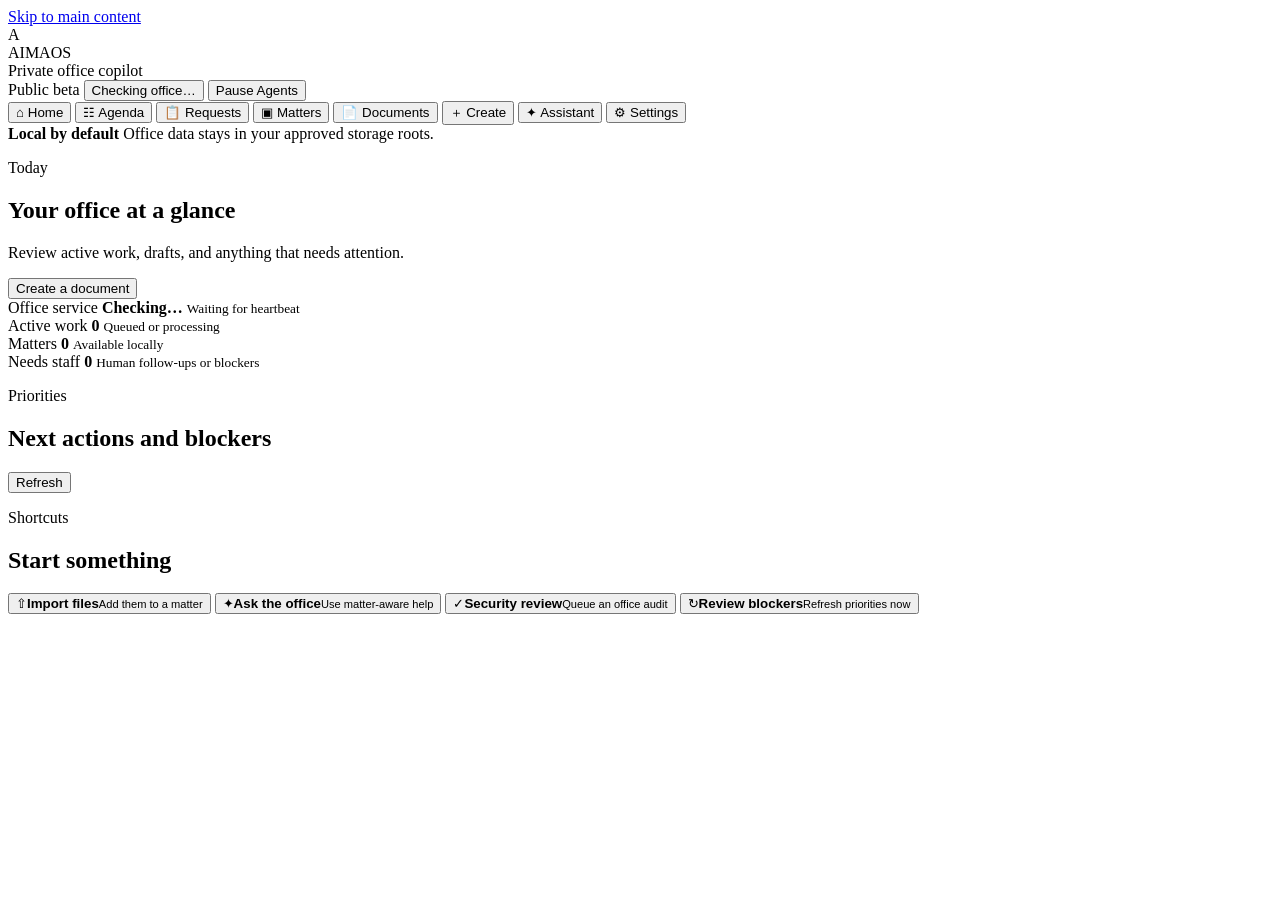
==== ui/aimaos_ui.html @ 921c309e "feat(ui): add agent UI widgets, fillable forms, alert banners, and document display notes" ====
<!doctype html>
<html lang="en">
<head>
  <meta charset="utf-8">
  <meta name="viewport" content="width=device-width, initial-scale=1">
  <meta name="color-scheme" content="light dark">
  <title>AIMAOS — Private Office Copilot</title>
  <link rel="stylesheet" href="/static/app.css">
  <script src="/static/app.js" defer></script>
</head>
<body>
  <a class="skip-link" href="#main-content">Skip to main content</a>

  <header class="topbar">
    <div class="brand-block">
      <div class="brand-mark" aria-hidden="true">A</div>
      <div>
        <div class="brand">AIMAOS</div>
        <div class="brand-subtitle">Private office copilot</div>
      </div>
    </div>
    <div class="topbar-actions">
      <span id="beta-version" class="version-pill">Public beta</span>
      <button id="health-button" class="health-pill" type="button" data-view-target="home">
        <span id="health-dot" class="status-dot neutral" aria-hidden="true"></span>
        <span id="health-label">Checking office…</span>
      </button>
      <button id="btn-toggle-daemon" class="mini-daemon-button action-pause" type="button" title="Pause or resume office agents safely after the current task completes">
        Pause Agents
      </button>
    </div>

  </header>

  <div class="app-shell">
    <nav class="sidebar" aria-label="Primary navigation">
      <button class="nav-button active" type="button" data-view-target="home" aria-controls="view-home" aria-current="page">
        <span aria-hidden="true">⌂</span> Home
      </button>
      <button class="nav-button" type="button" data-view-target="agenda" aria-controls="view-agenda">
        <span aria-hidden="true">☷</span> Agenda
      </button>
      <button class="nav-button" type="button" data-view-target="requests" aria-controls="view-requests">
        <span aria-hidden="true">📋</span> Requests
      </button>
      <button class="nav-button" type="button" data-view-target="matters" aria-controls="view-matters">
        <span aria-hidden="true">▣</span> Matters
      </button>
      <button class="nav-button" type="button" data-view-target="documents" aria-controls="view-documents">
        <span aria-hidden="true">📄</span> Documents
      </button>
      <button class="nav-button" type="button" data-view-target="create" aria-controls="view-create">
        <span aria-hidden="true">＋</span> Create
      </button>
      <button class="nav-button" type="button" data-view-target="assistant" aria-controls="view-assistant">
        <span aria-hidden="true">✦</span> Assistant
      </button>
      <button class="nav-button" type="button" data-view-target="settings" aria-controls="view-settings">
        <span aria-hidden="true">⚙</span> Settings
      </button>
      <div class="privacy-note">
        <strong>Local by default</strong>
        <span>Office data stays in your approved storage roots.</span>
      </div>
    </nav>

    <main id="main-content" tabindex="-1">
      <div id="agent-banner-container" class="agent-banner-stack" aria-live="polite"></div>
      <section id="setup-banner" class="setup-banner" role="alert" hidden>
        <div>
          <strong>Finish local setup before starting office work</strong>
          <p>In a terminal opened in this folder, run <code>.venv/bin/python3 setup.py</code>, then restart AIMAOS.</p>
        </div>
        <button class="secondary-button" type="button" data-view-target="settings">Review settings</button>
      </section>

      <section id="view-home" class="view active" aria-labelledby="home-title">
        <div class="page-heading">
          <div>
            <p class="eyebrow">Today</p>
            <h1 id="home-title">Your office at a glance</h1>
            <p>Review active work, drafts, and anything that needs attention.</p>
          </div>
          <button class="primary-button" type="button" data-view-target="create">Create a document</button>
        </div>

        <div class="metric-grid" aria-label="Office health">
          <article class="metric-card">
            <span>Office service</span>
            <strong id="daemon-metric">Checking…</strong>
            <small id="daemon-detail">Waiting for heartbeat</small>
          </article>
          <article class="metric-card">
            <span>Active work</span>
            <strong id="active-metric">0</strong>
            <small>Queued or processing</small>
          </article>
          <article class="metric-card">
            <span>Matters</span>
            <strong id="matter-metric">0</strong>
            <small>Available locally</small>
          </article>
          <article class="metric-card attention-card">
            <span>Needs staff</span>
            <strong id="attention-metric">0</strong>
            <small>Human follow-ups or blockers</small>
          </article>
        </div>

        <div class="home-grid">
          <section class="panel" aria-labelledby="work-title">
            <div class="panel-heading">
              <div>
                <p class="eyebrow">Priorities</p>
                <h2 id="work-title">Next actions and blockers</h2>
              </div>
              <button class="text-button" id="refresh-status" type="button">Refresh</button>
            </div>
            <div id="work-list" class="stack-list" aria-live="polite"></div>
          </section>

          <aside class="panel" aria-labelledby="quick-title">
            <div class="panel-heading">
              <div>
                <p class="eyebrow">Shortcuts</p>
                <h2 id="quick-title">Start something</h2>
              </div>
            </div>
            <div class="quick-grid">
              <button type="button" class="quick-card" data-view-target="matters">
                <span aria-hidden="true">⇧</span><strong>Import files</strong><small>Add them to a matter</small>
              </button>
              <button type="button" class="quick-card" data-view-target="assistant">
                <span aria-hidden="true">✦</span><strong>Ask the office</strong><small>Use matter-aware help</small>
              </button>
              <button type="button" class="quick-card" data-quick-action="audit_all">
                <span aria-hidden="true">✓</span><strong>Security review</strong><small>Queue an office audit</small>
              </button>
              <button type="button" class="quick-card" data-quick-action="review_blockers">
                <span aria-hidden="true">↻</span><strong>Review blockers</strong><small>Refresh priorities now</small>
              </button>
            </div>
          </aside>
        </div>
      </section>

      <section id="view-agenda" class="view" aria-labelledby="agenda-title" hidden>
        <div class="page-heading compact">
          <div>
            <p class="eyebrow">Daily workstation</p>
            <h1 id="agenda-title">Agenda and next actions</h1>
            <p>One prioritized view of staff follow-ups, blocked work, matter steps, deadlines, and office jobs.</p>
          </div>
          <button class="primary-button" type="button" data-quick-action="review_blockers">Refresh blockers</button>
        </div>
        <section class="panel" aria-labelledby="agenda-list-title">
          <div class="panel-heading">
            <div>
              <p class="eyebrow">Ordered by urgency</p>
              <h2 id="agenda-list-title">Open work</h2>
            </div>
            <span class="draft-pill">Local only</span>
          </div>
          <div id="agenda-work-list" class="stack-list agenda-list" aria-live="polite"></div>
        </section>
      </section>

      <section id="view-requests" class="view" aria-labelledby="requests-title" hidden>
        <div class="page-heading compact">
          <div>
            <p class="eyebrow">Agent Workspace</p>
            <h1 id="requests-title">Agent Requests &amp; Fillable Forms</h1>
            <p>Interactive forms, surveys, and parameter requests created directly by Alix, Finn, Kai, Zoe, and Marley.</p>
          </div>
          <button class="primary-button" type="button" data-quick-action="review_blockers">Refresh requests</button>
        </div>
        <section class="panel" aria-labelledby="requests-list-title">
          <div class="panel-heading">
            <div>
              <p class="eyebrow">Pending Input</p>
              <h2 id="requests-list-title">Action Required</h2>
            </div>
            <span class="draft-pill">Interactive</span>
          </div>
          <div id="requests-work-list" class="stack-list requests-list" aria-live="polite"></div>
        </section>
      </section>

      <section id="view-documents" class="view" aria-labelledby="documents-title" hidden>
        <div class="page-heading compact">
          <div>
            <p class="eyebrow">Office Library</p>
            <h1 id="documents-title">Document Display &amp; Reader</h1>
            <p>Pull up any matter file to read, annotate specific lines for agents, or review together.</p>
          </div>
          <button id="documents-refresh-button" class="secondary-button" type="button">Refresh catalog</button>
        </div>
        <div class="documents-layout">
          <aside class="panel documents-sidebar" aria-labelledby="documents-catalog-title">
            <div class="panel-heading">
              <div>
                <p class="eyebrow">Files</p>
                <h2 id="documents-catalog-title">All Matter Documents</h2>
              </div>
            </div>
            <label class="search-field">
              <span class="sr-only">Filter documents</span>
              <input id="documents-search" type="search" placeholder="Filter files by name or matter">
            </label>
            <div id="documents-catalog-list" class="documents-catalog-list"></div>
          </aside>
          <section class="panel documents-viewer-panel" aria-labelledby="documents-viewer-title">
            <div class="panel-heading">
              <div>
                <p class="eyebrow">Document Reader</p>
                <h2 id="documents-viewer-title">Select a document to read</h2>
              </div>
              <div id="documents-viewer-actions" hidden>
                <button id="documents-viewer-dialog-btn" class="primary-button mini" type="button">Open Full Reviewer</button>
              </div>
            </div>
            <div id="documents-viewer-body" class="documents-viewer-body">
              <div class="empty-state">
                <strong>No document selected</strong>
                <p>Choose a document from the left catalog to read lines and add agent notes.</p>
              </div>
            </div>
          </section>
        </div>
      </section>

      <section id="view-matters" class="view" aria-labelledby="matters-title" hidden>
        <div class="page-heading compact">
          <div>
            <p class="eyebrow">Workspace</p>
            <h1 id="matters-title">Matters and files</h1>
            <p>Each matter keeps its own summary, documents, and activity.</p>
          </div>
          <button id="new-intake-button" class="primary-button" type="button">Import a file</button>
        </div>

        <div class="matter-layout">
          <aside class="panel matter-index" aria-labelledby="matter-list-title">
            <label class="search-field">
              <span class="sr-only">Filter matters</span>
              <input id="matter-search" type="search" placeholder="Filter matters">
            </label>
            <h2 id="matter-list-title" class="sr-only">Matter list</h2>
            <div id="matter-list" class="matter-list"></div>
          </aside>

          <section class="panel matter-detail" aria-labelledby="matter-detail-title">
            <div class="empty-state" id="matter-empty">
              <span aria-hidden="true">▣</span>
              <h2>Select a matter</h2>
              <p>Choose a matter to see its summary and files.</p>
            </div>
            <div id="matter-content" hidden>
              <div class="panel-heading">
                <div>
                  <p id="matter-meta" class="eyebrow">Matter</p>
                  <h2 id="matter-detail-title">Matter details</h2>
                </div>
                <button id="matter-assistant-button" class="secondary-button" type="button">Ask about this matter</button>
              </div>
              <div class="detail-section">
                <h3>Living summary</h3>
                <pre id="matter-summary" class="summary-document"></pre>
              </div>
              <div class="detail-section">
                <div class="section-row">
                  <h3>Files</h3>
                  <button id="add-file-button" class="text-button" type="button">Add file</button>
                </div>
                <div id="matter-files" class="file-list"></div>
              </div>
            </div>
          </section>
        </div>

        <form id="upload-form" class="panel intake-panel" hidden>
          <div class="panel-heading">
            <div>
              <p class="eyebrow">Secure intake</p>
              <h2>Add a file</h2>
            </div>
            <button id="close-upload" class="icon-button" type="button" aria-label="Close intake form">×</button>
          </div>
          <div class="form-grid two-columns">
            <label> Matter name
              <input id="upload-client-name" name="client_name" required maxlength="120" autocomplete="off">
            </label>
            <label> File
              <input id="upload-file" name="file" type="file" required>
            </label>
          </div>
          <p id="upload-help" class="form-help">Files are stored locally and reviewed as a background job.</p>
          <button class="primary-button" type="submit">Save and review</button>
        </form>
      </section>

      <section id="view-create" class="view" aria-labelledby="create-title" hidden>
        <div class="page-heading compact">
          <div>
            <p class="eyebrow">Document studio</p>
            <h1 id="create-title">Create a reviewed draft</h1>
            <p>Select a template, provide its required facts, and review the generated document before use.</p>
          </div>
        </div>
        <div class="create-layout">
          <section class="panel">
            <label>Template
              <select id="template-select">
                <option value="">Choose a template</option>
              </select>
            </label>
            <div id="template-description" class="template-description" aria-live="polite"></div>
          </section>
          <form id="document-form" class="panel" hidden>
            <div class="panel-heading">
              <div>
                <p class="eyebrow">Details</p>
                <h2 id="document-form-title">Document fields</h2>
              </div>
              <span class="draft-pill">Draft only</span>
            </div>
            <div id="document-fields" class="form-grid two-columns"></div>
            <div class="review-notice">
              Generated documents may contain errors. Review every field and authoritative source before filing or sending.
            </div>
            <button class="primary-button" type="submit">Generate draft</button>
          </form>
        </div>
      </section>

      <section id="view-assistant" class="view" aria-labelledby="assistant-title" hidden>
        <div class="page-heading compact">
          <div>
            <p class="eyebrow">Office assistant</p>
            <h1 id="assistant-title">Ask with context</h1>
            <p>Scope a request to a matter when it contains client-specific information.</p>
          </div>
        </div>
        <section class="panel assistant-panel">
          <label class="scope-select">Matter context
            <select id="assistant-matter">
              <option value="">General office question</option>
            </select>
          </label>
          <div id="assistant-messages" class="message-list" role="log" aria-live="polite" aria-label="Assistant conversation">
            <article class="message assistant-message">
              <strong>AIMAOS</strong>
              <p>I can route requests, prepare drafts, and help you understand your local office records. I will report actions as pending until an artifact confirms them.</p>
            </article>
          </div>
          <form id="assistant-form" class="composer">
            <label class="sr-only" for="assistant-input">Message</label>
            <textarea id="assistant-input" rows="3" maxlength="10000" placeholder="Ask a question or describe the work you need…" required></textarea>
            <div class="composer-actions">
              <button id="attach-note-button" class="secondary-button" type="button">Attach as matter note</button>
              <button class="primary-button" type="submit">Send request</button>
            </div>
          </form>
        </section>
      </section>

      <section id="view-settings" class="view" aria-labelledby="settings-title" hidden>
        <div class="page-heading compact">
          <div>
            <p class="eyebrow">Configuration</p>
            <h1 id="settings-title">Privacy and system settings</h1>
            <p>Security-sensitive changes are made in the local configuration file and require a restart.</p>
          </div>
        </div>
        <div class="settings-grid">
          <article class="panel">
            <h2>Network boundary</h2>
            <dl class="settings-list">
              <div><dt>Dashboard access</dt><dd id="setting-network">Loopback only</dd></div>
              <div><dt>Native file opening</dt><dd id="setting-native-open">Checking…</dd></div>
              <div><dt>Developer mode</dt><dd id="setting-developer">Checking…</dd></div>
            </dl>
          </article>
          <article class="panel">
            <h2>Privacy defaults</h2>
            <dl class="settings-list">
              <div><dt>Raw tool output</dt><dd id="setting-raw-logs">Checking…</dd></div>
              <div><dt>Runtime log retention</dt><dd id="setting-retention">Checking…</dd></div>
              <div><dt>Cross-task raw memory</dt><dd>Not injected</dd></div>
            </dl>
          </article>
          <article class="panel full-width">
            <h2>Public beta safety</h2>
            <ul class="check-list">
              <li>External sends and mutations are disabled by default.</li>
              <li>Only configured storage roots are available to agents.</li>
              <li>Generated legal and professional documents remain drafts until human review.</li>
              <li>Raw tool logs are disabled unless explicitly enabled.</li>
            </ul>
          </article>
          <form id="clone-form" class="panel full-width" hidden>
            <p class="eyebrow">Developer mode</p>
            <h2>Create a specialist agent</h2>
            <div class="form-grid two-columns">
              <label>Agent name<input id="clone-name" maxlength="32" required></label>
              <label>Specialized role<input id="clone-role" maxlength="120" required></label>
            </div>
            <button class="danger-button" type="submit">Create developer agent</button>
          </form>
        </div>
      </section>
    </main>
  </div>

  <dialog id="document-review-dialog" class="document-review-dialog" aria-labelledby="document-review-title">
    <div class="document-review-shell">
      <header class="document-review-header">
        <div>
          <p class="eyebrow">Document review</p>
          <h2 id="document-review-title">Review document</h2>
          <p id="document-review-meta">Select a line to add feedback.</p>
        </div>
        <div class="file-actions">
          <button id="document-review-download" class="secondary-button" type="button">Download</button>
          <button id="document-review-native" class="secondary-button" type="button">Open in Word / LibreOffice</button>
          <button id="document-review-close" class="icon-button" type="button" aria-label="Close document review">×</button>
        </div>
      </header>
      <p id="document-review-status" class="review-notice" role="status"></p>
      <div class="document-review-layout">
        <section class="document-reader" aria-labelledby="document-lines-title">
          <div class="section-row">
            <h3 id="document-lines-title">Document text</h3>
            <small>Click any line to comment</small>
          </div>
          <div id="document-review-lines" class="document-lines" aria-live="polite"></div>
        </section>
        <aside class="document-comments" aria-labelledby="document-comments-title">
          <div>
            <p class="eyebrow">Feedback</p>
            <h3 id="document-comments-title">Notes and corrections</h3>
          </div>
          <form id="document-review-note-form" class="review-note-form">
            <p id="document-review-selection" class="selected-line">Choose a line in the document.</p>
            <label>Note type
              <select id="document-review-kind">
                <option value="correction">Correction</option>
                <option value="question">Question</option>
                <option value="approval">Approval</option>
                <option value="general">General note</option>
              </select>
            </label>
            <label>Your note
              <textarea id="document-review-comment" rows="5" maxlength="4000" placeholder="Explain what should change or what the agent should verify." required></textarea>
            </label>
            <button class="primary-button" type="submit">Save note</button>
          </form>
          <div class="section-row review-notes-heading">
            <h3>Saved notes</h3>
            <span id="document-review-note-count" class="draft-pill">0 open</span>
          </div>
          <div id="document-review-notes" class="review-notes-list"></div>
          <button id="document-review-submit" class="primary-button full-width" type="button">Send open notes to agent</button>
          <p class="form-help">The original file is preserved. The agent is instructed to create a new reviewed draft.</p>
        </aside>
      </div>
    </div>
  </dialog>

  <dialog id="auth-dialog" aria-labelledby="auth-title">
    <form id="auth-form" method="dialog" class="dialog-card">
      <h2 id="auth-title">Enter dashboard access token</h2>
      <p>This installation requires the token supplied by its administrator.</p>
      <label>Access token<input id="auth-token" type="password" autocomplete="current-password" required></label>
      <button class="primary-button" type="submit">Unlock dashboard</button>
    </form>
  </dialog>

  <div id="toast-region" class="toast-region" role="status" aria-live="polite" aria-atomic="true"></div>
</body>
</html>
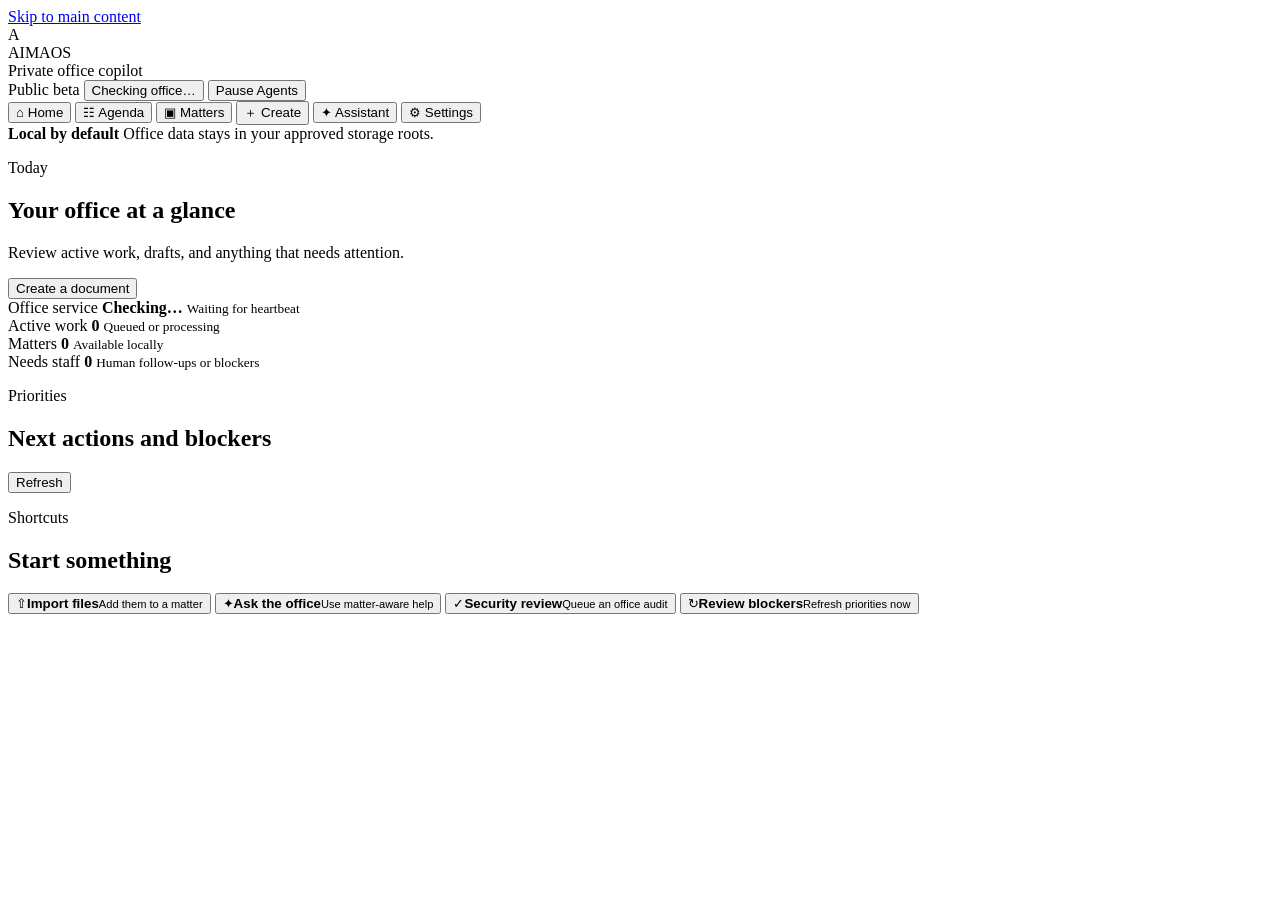
==== commit ad319e3c: "Merge 5aae1a082a66673b24033c7ddd03bcab4acd1d0b into 65f68450450c8ba6190197b23993d74a3ab8b020" ====
--- a/ui/aimaos_ui.html
+++ b/ui/aimaos_ui.html
@@ -40,14 +40,8 @@
       <button class="nav-button" type="button" data-view-target="agenda" aria-controls="view-agenda">
         <span aria-hidden="true">☷</span> Agenda
       </button>
-      <button class="nav-button" type="button" data-view-target="requests" aria-controls="view-requests">
-        <span aria-hidden="true">📋</span> Requests
-      </button>
       <button class="nav-button" type="button" data-view-target="matters" aria-controls="view-matters">
         <span aria-hidden="true">▣</span> Matters
-      </button>
-      <button class="nav-button" type="button" data-view-target="documents" aria-controls="view-documents">
-        <span aria-hidden="true">📄</span> Documents
       </button>
       <button class="nav-button" type="button" data-view-target="create" aria-controls="view-create">
         <span aria-hidden="true">＋</span> Create
@@ -65,11 +59,10 @@
     </nav>
 
     <main id="main-content" tabindex="-1">
-      <div id="agent-banner-container" class="agent-banner-stack" aria-live="polite"></div>
       <section id="setup-banner" class="setup-banner" role="alert" hidden>
         <div>
           <strong>Finish local setup before starting office work</strong>
-          <p>In a terminal opened in this folder, run <code>.venv/bin/python3 setup.py</code>, then restart AIMAOS.</p>
+          <p>In a terminal opened in this folder, run <code>setup.cmd</code> on Windows or <code>./setup.sh</code> on Linux, then restart AIMAOS.</p>
         </div>
         <button class="secondary-button" type="button" data-view-target="settings">Review settings</button>
       </section>
@@ -165,70 +158,6 @@
         </section>
       </section>
 
-      <section id="view-requests" class="view" aria-labelledby="requests-title" hidden>
-        <div class="page-heading compact">
-          <div>
-            <p class="eyebrow">Agent Workspace</p>
-            <h1 id="requests-title">Agent Requests &amp; Fillable Forms</h1>
-            <p>Interactive forms, surveys, and parameter requests created directly by Alix, Finn, Kai, Zoe, and Marley.</p>
-          </div>
-          <button class="primary-button" type="button" data-quick-action="review_blockers">Refresh requests</button>
-        </div>
-        <section class="panel" aria-labelledby="requests-list-title">
-          <div class="panel-heading">
-            <div>
-              <p class="eyebrow">Pending Input</p>
-              <h2 id="requests-list-title">Action Required</h2>
-            </div>
-            <span class="draft-pill">Interactive</span>
-          </div>
-          <div id="requests-work-list" class="stack-list requests-list" aria-live="polite"></div>
-        </section>
-      </section>
-
-      <section id="view-documents" class="view" aria-labelledby="documents-title" hidden>
-        <div class="page-heading compact">
-          <div>
-            <p class="eyebrow">Office Library</p>
-            <h1 id="documents-title">Document Display &amp; Reader</h1>
-            <p>Pull up any matter file to read, annotate specific lines for agents, or review together.</p>
-          </div>
-          <button id="documents-refresh-button" class="secondary-button" type="button">Refresh catalog</button>
-        </div>
-        <div class="documents-layout">
-          <aside class="panel documents-sidebar" aria-labelledby="documents-catalog-title">
-            <div class="panel-heading">
-              <div>
-                <p class="eyebrow">Files</p>
-                <h2 id="documents-catalog-title">All Matter Documents</h2>
-              </div>
-            </div>
-            <label class="search-field">
-              <span class="sr-only">Filter documents</span>
-              <input id="documents-search" type="search" placeholder="Filter files by name or matter">
-            </label>
-            <div id="documents-catalog-list" class="documents-catalog-list"></div>
-          </aside>
-          <section class="panel documents-viewer-panel" aria-labelledby="documents-viewer-title">
-            <div class="panel-heading">
-              <div>
-                <p class="eyebrow">Document Reader</p>
-                <h2 id="documents-viewer-title">Select a document to read</h2>
-              </div>
-              <div id="documents-viewer-actions" hidden>
-                <button id="documents-viewer-dialog-btn" class="primary-button mini" type="button">Open Full Reviewer</button>
-              </div>
-            </div>
-            <div id="documents-viewer-body" class="documents-viewer-body">
-              <div class="empty-state">
-                <strong>No document selected</strong>
-                <p>Choose a document from the left catalog to read lines and add agent notes.</p>
-              </div>
-            </div>
-          </section>
-        </div>
-      </section>
-
       <section id="view-matters" class="view" aria-labelledby="matters-title" hidden>
         <div class="page-heading compact">
           <div>
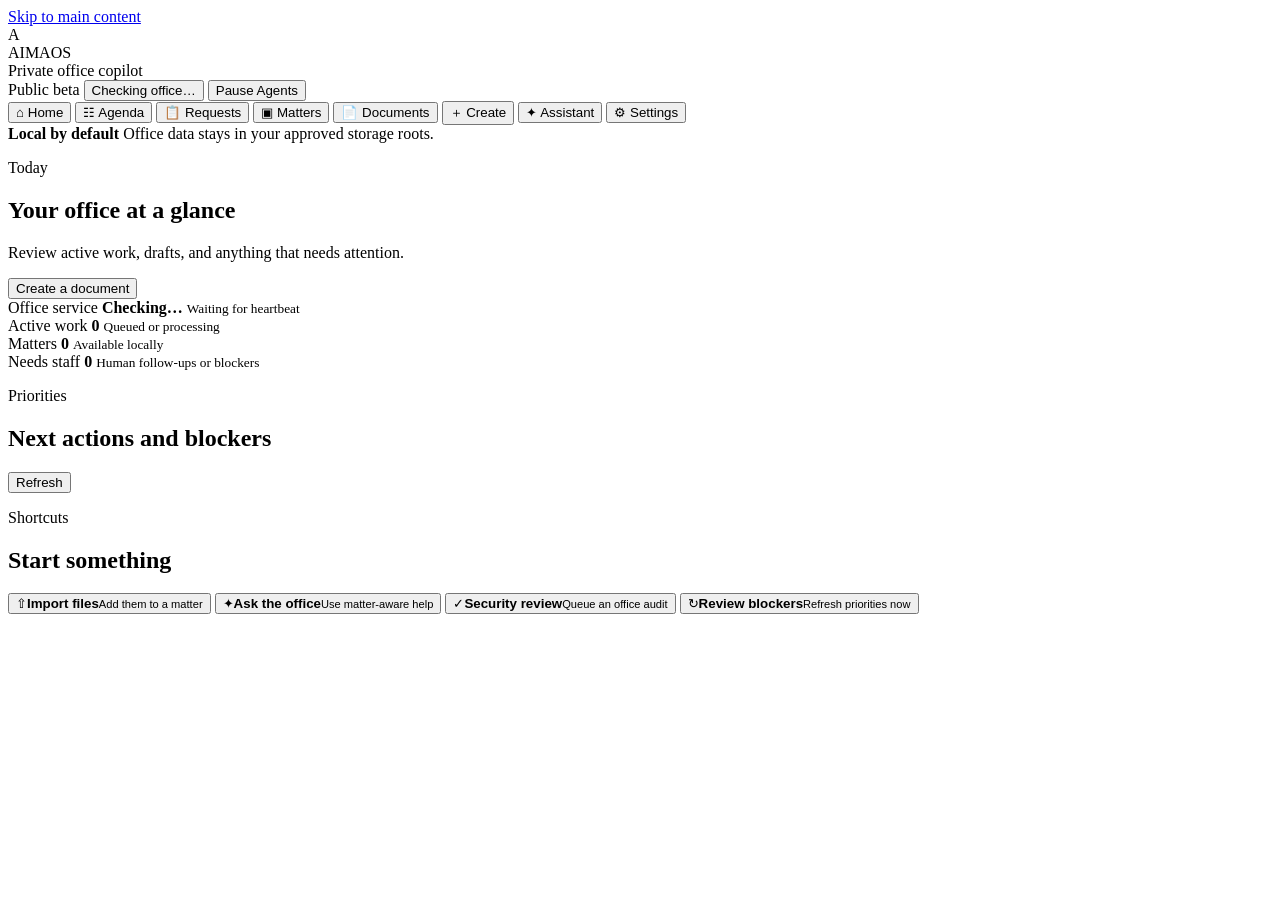
==== commit 8fb3a7d0: "Merge pull request #4 from munch2u-a11y/feature/agent-ui-widgets-and-document-display feat(ui): add " ====
--- a/ui/aimaos_ui.html
+++ b/ui/aimaos_ui.html
@@ -40,8 +40,14 @@
       <button class="nav-button" type="button" data-view-target="agenda" aria-controls="view-agenda">
         <span aria-hidden="true">☷</span> Agenda
       </button>
+      <button class="nav-button" type="button" data-view-target="requests" aria-controls="view-requests">
+        <span aria-hidden="true">📋</span> Requests
+      </button>
       <button class="nav-button" type="button" data-view-target="matters" aria-controls="view-matters">
         <span aria-hidden="true">▣</span> Matters
+      </button>
+      <button class="nav-button" type="button" data-view-target="documents" aria-controls="view-documents">
+        <span aria-hidden="true">📄</span> Documents
       </button>
       <button class="nav-button" type="button" data-view-target="create" aria-controls="view-create">
         <span aria-hidden="true">＋</span> Create
@@ -59,10 +65,11 @@
     </nav>
 
     <main id="main-content" tabindex="-1">
+      <div id="agent-banner-container" class="agent-banner-stack" aria-live="polite"></div>
       <section id="setup-banner" class="setup-banner" role="alert" hidden>
         <div>
           <strong>Finish local setup before starting office work</strong>
-          <p>In a terminal opened in this folder, run <code>setup.cmd</code> on Windows or <code>./setup.sh</code> on Linux, then restart AIMAOS.</p>
+          <p>In a terminal opened in this folder, run <code>.venv/bin/python3 setup.py</code>, then restart AIMAOS.</p>
         </div>
         <button class="secondary-button" type="button" data-view-target="settings">Review settings</button>
       </section>
@@ -158,6 +165,70 @@
         </section>
       </section>
 
+      <section id="view-requests" class="view" aria-labelledby="requests-title" hidden>
+        <div class="page-heading compact">
+          <div>
+            <p class="eyebrow">Agent Workspace</p>
+            <h1 id="requests-title">Agent Requests &amp; Fillable Forms</h1>
+            <p>Interactive forms, surveys, and parameter requests created directly by Alix, Finn, Kai, Zoe, and Marley.</p>
+          </div>
+          <button class="primary-button" type="button" data-quick-action="review_blockers">Refresh requests</button>
+        </div>
+        <section class="panel" aria-labelledby="requests-list-title">
+          <div class="panel-heading">
+            <div>
+              <p class="eyebrow">Pending Input</p>
+              <h2 id="requests-list-title">Action Required</h2>
+            </div>
+            <span class="draft-pill">Interactive</span>
+          </div>
+          <div id="requests-work-list" class="stack-list requests-list" aria-live="polite"></div>
+        </section>
+      </section>
+
+      <section id="view-documents" class="view" aria-labelledby="documents-title" hidden>
+        <div class="page-heading compact">
+          <div>
+            <p class="eyebrow">Office Library</p>
+            <h1 id="documents-title">Document Display &amp; Reader</h1>
+            <p>Pull up any matter file to read, annotate specific lines for agents, or review together.</p>
+          </div>
+          <button id="documents-refresh-button" class="secondary-button" type="button">Refresh catalog</button>
+        </div>
+        <div class="documents-layout">
+          <aside class="panel documents-sidebar" aria-labelledby="documents-catalog-title">
+            <div class="panel-heading">
+              <div>
+                <p class="eyebrow">Files</p>
+                <h2 id="documents-catalog-title">All Matter Documents</h2>
+              </div>
+            </div>
+            <label class="search-field">
+              <span class="sr-only">Filter documents</span>
+              <input id="documents-search" type="search" placeholder="Filter files by name or matter">
+            </label>
+            <div id="documents-catalog-list" class="documents-catalog-list"></div>
+          </aside>
+          <section class="panel documents-viewer-panel" aria-labelledby="documents-viewer-title">
+            <div class="panel-heading">
+              <div>
+                <p class="eyebrow">Document Reader</p>
+                <h2 id="documents-viewer-title">Select a document to read</h2>
+              </div>
+              <div id="documents-viewer-actions" hidden>
+                <button id="documents-viewer-dialog-btn" class="primary-button mini" type="button">Open Full Reviewer</button>
+              </div>
+            </div>
+            <div id="documents-viewer-body" class="documents-viewer-body">
+              <div class="empty-state">
+                <strong>No document selected</strong>
+                <p>Choose a document from the left catalog to read lines and add agent notes.</p>
+              </div>
+            </div>
+          </section>
+        </div>
+      </section>
+
       <section id="view-matters" class="view" aria-labelledby="matters-title" hidden>
         <div class="page-heading compact">
           <div>
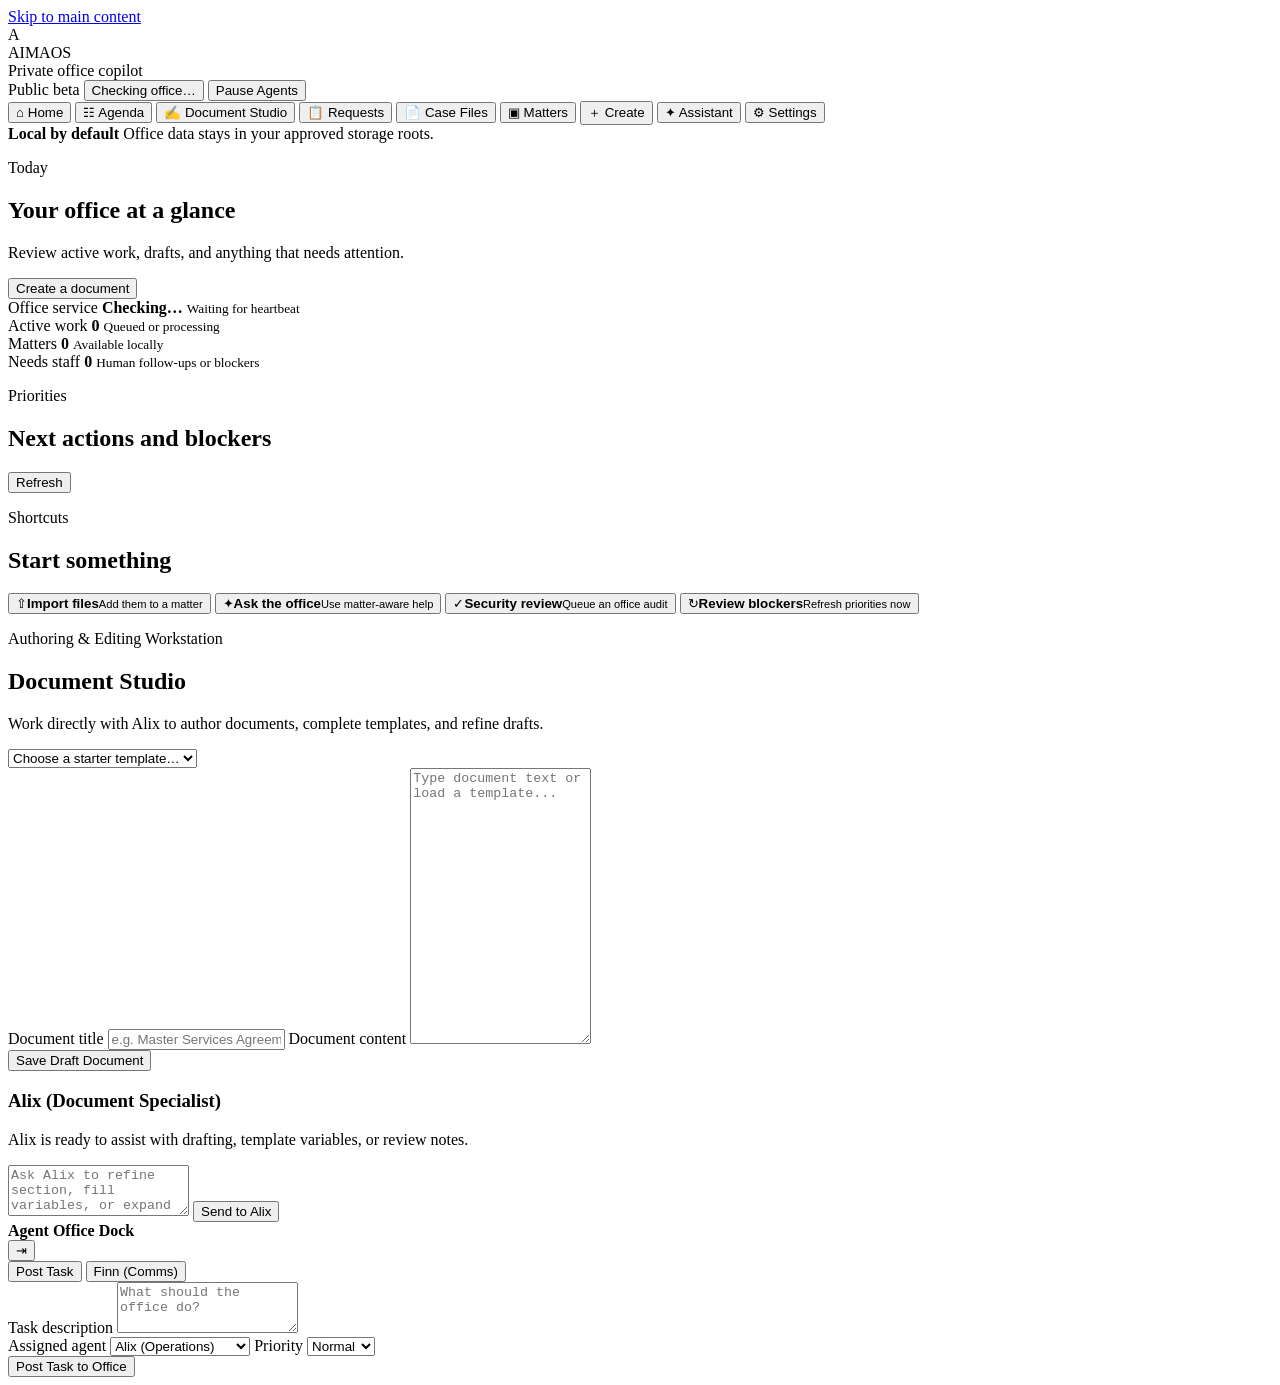
==== commit 2537cf30: "feat(ui): add persistent agent dock and digital office workstations (Document Studio & Finn Comms)" ====
--- a/ui/aimaos_ui.html
+++ b/ui/aimaos_ui.html
@@ -40,14 +40,17 @@
       <button class="nav-button" type="button" data-view-target="agenda" aria-controls="view-agenda">
         <span aria-hidden="true">☷</span> Agenda
       </button>
+      <button class="nav-button" type="button" data-view-target="doc-studio" aria-controls="view-doc-studio">
+        <span aria-hidden="true">✍</span> Document Studio
+      </button>
       <button class="nav-button" type="button" data-view-target="requests" aria-controls="view-requests">
         <span aria-hidden="true">📋</span> Requests
       </button>
+      <button class="nav-button" type="button" data-view-target="documents" aria-controls="view-documents">
+        <span aria-hidden="true">📄</span> Case Files
+      </button>
       <button class="nav-button" type="button" data-view-target="matters" aria-controls="view-matters">
         <span aria-hidden="true">▣</span> Matters
-      </button>
-      <button class="nav-button" type="button" data-view-target="documents" aria-controls="view-documents">
-        <span aria-hidden="true">📄</span> Documents
       </button>
       <button class="nav-button" type="button" data-view-target="create" aria-controls="view-create">
         <span aria-hidden="true">＋</span> Create
@@ -409,7 +412,99 @@
           </form>
         </div>
       </section>
+
+      <section id="view-doc-studio" class="view" aria-labelledby="doc-studio-title">
+        <div class="page-heading">
+          <div>
+            <p class="eyebrow">Authoring & Editing Workstation</p>
+            <h1 id="doc-studio-title">Document Studio</h1>
+            <p>Work directly with Alix to author documents, complete templates, and refine drafts.</p>
+          </div>
+          <div class="header-actions">
+            <select id="studio-template-select" class="select-input">
+              <option value="">Choose a starter template…</option>
+            </select>
+          </div>
+        </div>
+        <div class="studio-layout">
+          <div class="studio-editor-card panel">
+            <label>Document title
+              <input id="studio-doc-title" placeholder="e.g. Master Services Agreement Draft" required>
+            </label>
+            <label>Document content
+              <textarea id="studio-doc-content" rows="18" placeholder="Type document text or load a template..."></textarea>
+            </label>
+            <div class="studio-actions">
+              <button id="studio-save-button" class="primary-button" type="button">Save Draft Document</button>
+            </div>
+          </div>
+          <aside class="studio-alix-sidecar panel">
+            <div class="sidecar-header">
+              <span class="status-dot online"></span>
+              <h3>Alix (Document Specialist)</h3>
+            </div>
+            <div id="studio-alix-messages" class="studio-chat-log">
+              <p class="form-help">Alix is ready to assist with drafting, template variables, or review notes.</p>
+            </div>
+            <form id="studio-alix-form" class="studio-chat-form">
+              <textarea id="studio-alix-input" rows="3" placeholder="Ask Alix to refine section, fill variables, or expand text..." required></textarea>
+              <button class="primary-button full-width" type="submit">Send to Alix</button>
+            </form>
+          </aside>
+        </div>
+      </section>
     </main>
+
+    <aside id="persistent-agent-dock" class="agent-dock" aria-label="Persistent Agent Action Dock">
+      <header class="dock-header">
+        <div class="dock-title-block">
+          <span class="status-dot online"></span>
+          <strong>Agent Office Dock</strong>
+        </div>
+        <button id="dock-toggle-btn" class="icon-button mini" type="button" title="Toggle Dock Expand/Collapse" aria-expanded="true">⇥</button>
+      </header>
+      <div id="dock-body-container" class="dock-body">
+        <nav class="dock-tabs">
+          <button id="dock-tab-task" class="dock-tab-btn active" type="button">Post Task</button>
+          <button id="dock-tab-finn" class="dock-tab-btn" type="button">Finn (Comms)</button>
+        </nav>
+        <div id="dock-panel-task" class="dock-panel">
+          <form id="dock-task-form" class="dock-form">
+            <label>Task description
+              <textarea id="dock-task-desc" rows="3" placeholder="What should the office do?" required></textarea>
+            </label>
+            <div class="form-grid two-columns">
+              <label>Assigned agent
+                <select id="dock-task-agent">
+                  <option value="Alix">Alix (Operations)</option>
+                  <option value="Finn">Finn (Comms)</option>
+                  <option value="Kai">Kai (Records)</option>
+                  <option value="Marley">Marley (Case Spec)</option>
+                  <option value="Zoe">Zoe (Quality)</option>
+                </select>
+              </label>
+              <label>Priority
+                <select id="dock-task-priority">
+                  <option value="HIGH">High</option>
+                  <option value="NORMAL" selected>Normal</option>
+                  <option value="ROUTINE">Routine</option>
+                </select>
+              </label>
+            </div>
+            <button class="primary-button full-width" type="submit">Post Task to Office</button>
+          </form>
+        </div>
+        <div id="dock-panel-finn" class="dock-panel" hidden>
+          <div id="dock-finn-messages" class="dock-chat-history">
+            <p class="form-help">Finn is online. Ask about office status, client messages, or requests.</p>
+          </div>
+          <form id="dock-finn-form" class="dock-chat-form">
+            <input id="dock-finn-input" placeholder="Message Finn..." required autocomplete="off">
+            <button class="primary-button mini" type="submit">Send</button>
+          </form>
+        </div>
+      </div>
+    </aside>
   </div>
 
   <dialog id="document-review-dialog" class="document-review-dialog" aria-labelledby="document-review-title">
@@ -461,7 +556,12 @@
           </div>
           <div id="document-review-notes" class="review-notes-list"></div>
           <button id="document-review-submit" class="primary-button full-width" type="button">Send open notes to agent</button>
-          <p class="form-help">The original file is preserved. The agent is instructed to create a new reviewed draft.</p>
+          <p class="form-help">Edits update the file in-place. Automatic revision history is saved for 1-click rollback.</p>
+          <div class="section-row review-notes-heading" style="margin-top: 1.25rem;">
+            <h3>Revision History</h3>
+            <span id="document-review-revision-count" class="draft-pill">0 versions</span>
+          </div>
+          <div id="document-review-revisions" class="review-revisions-list"></div>
         </aside>
       </div>
     </div>
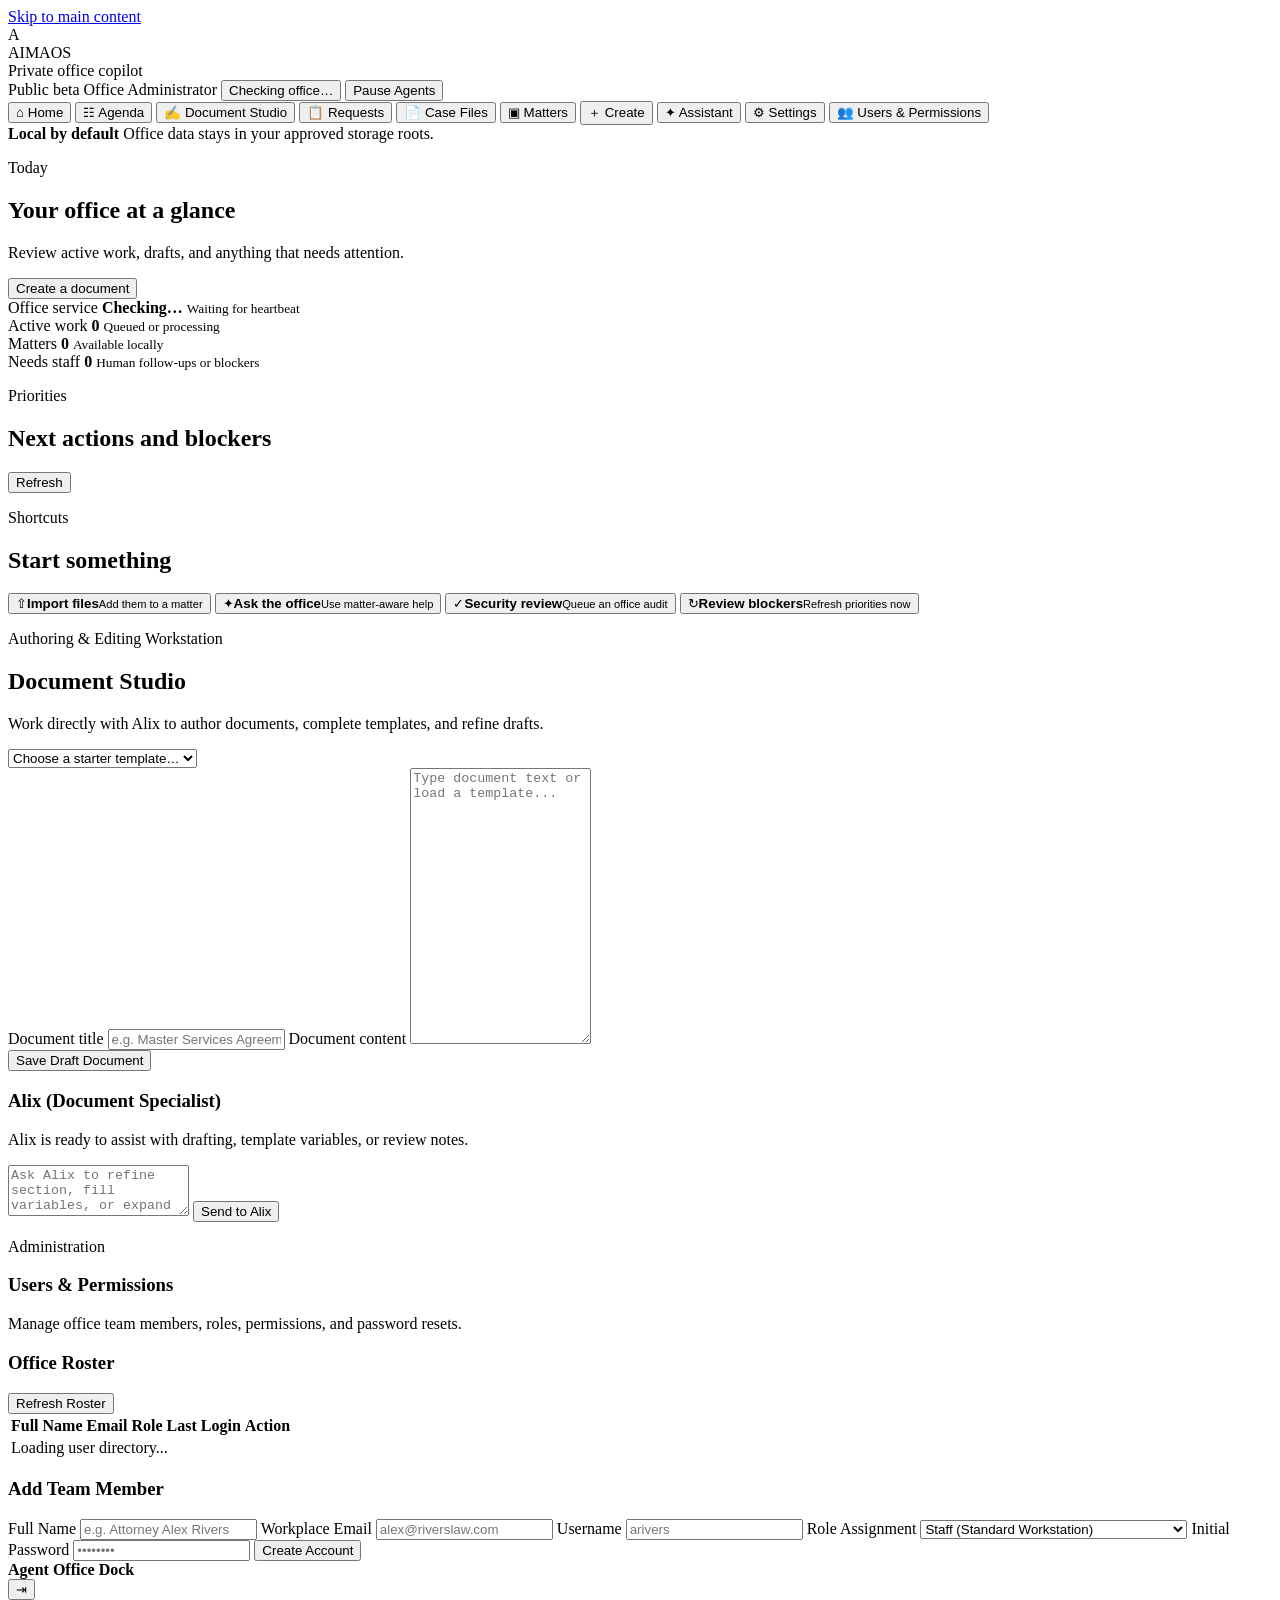
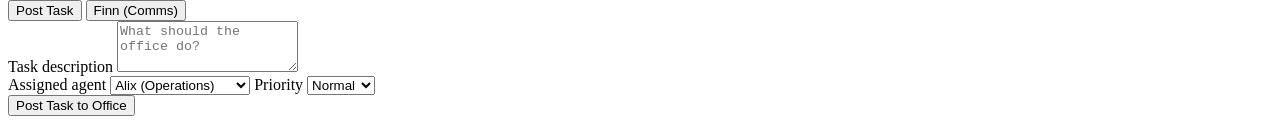
==== commit 465270a5: "feat(auth): add multi-user accounts, admin roles & permissions, and password resets" ====
--- a/ui/aimaos_ui.html
+++ b/ui/aimaos_ui.html
@@ -21,6 +21,7 @@
     </div>
     <div class="topbar-actions">
       <span id="beta-version" class="version-pill">Public beta</span>
+      <span id="user-profile-pill" class="version-pill" style="background: var(--surface-overlay); color: var(--text-primary);" title="Logged in user profile">Office Administrator</span>
       <button id="health-button" class="health-pill" type="button" data-view-target="home">
         <span id="health-dot" class="status-dot neutral" aria-hidden="true"></span>
         <span id="health-label">Checking office…</span>
@@ -60,6 +61,9 @@
       </button>
       <button class="nav-button" type="button" data-view-target="settings" aria-controls="view-settings">
         <span aria-hidden="true">⚙</span> Settings
+      </button>
+      <button class="nav-button" type="button" id="nav-btn-users" data-view-target="users" aria-controls="view-users">
+        <span aria-hidden="true">👥</span> Users & Permissions
       </button>
       <div class="privacy-note">
         <strong>Local by default</strong>
@@ -452,6 +456,65 @@
             </form>
           </aside>
         </div>
+      <section id="view-users" class="view" aria-labelledby="users-title">
+        <div class="page-heading">
+          <div>
+            <p class="eyebrow">Administration</p>
+            <h1 id="users-title">Users & Permissions</h1>
+            <p>Manage office team members, roles, permissions, and password resets.</p>
+          </div>
+        </div>
+
+        <div class="form-grid two-columns">
+          <section class="panel">
+            <div class="section-row">
+              <h3>Office Roster</h3>
+              <button id="users-refresh-button" class="secondary-button" type="button">Refresh Roster</button>
+            </div>
+            <div class="table-container">
+              <table class="data-table">
+                <thead>
+                  <tr>
+                    <th>Full Name</th>
+                    <th>Email</th>
+                    <th>Role</th>
+                    <th>Last Login</th>
+                    <th>Action</th>
+                  </tr>
+                </thead>
+                <tbody id="users-table-body">
+                  <tr><td colspan="5" class="empty-cell">Loading user directory...</td></tr>
+                </tbody>
+              </table>
+            </div>
+          </section>
+
+          <aside class="panel">
+            <h3>Add Team Member</h3>
+            <form id="create-user-form">
+              <label>Full Name
+                <input id="user-create-fullname" type="text" placeholder="e.g. Attorney Alex Rivers" required autocomplete="off">
+              </label>
+              <label>Workplace Email
+                <input id="user-create-email" type="email" placeholder="alex@riverslaw.com" required autocomplete="off">
+              </label>
+              <label>Username
+                <input id="user-create-username" type="text" placeholder="arivers" required autocomplete="off">
+              </label>
+              <label>Role Assignment
+                <select id="user-create-role">
+                  <option value="staff" selected>Staff (Standard Workstation)</option>
+                  <option value="admin">Admin (Full Control & User Management)</option>
+                  <option value="reviewer">Reviewer (Read & Notes Only)</option>
+                </select>
+              </label>
+              <label>Initial Password
+                <input id="user-create-password" type="password" placeholder="••••••••" required autocomplete="off">
+              </label>
+              <button class="primary-button full-width" type="submit">Create Account</button>
+            </form>
+          </aside>
+        </div>
       </section>
     </main>
 
@@ -567,6 +630,19 @@
     </div>
   </dialog>
 
+  <dialog id="reset-password-dialog" aria-labelledby="reset-pw-title">
+    <form id="reset-password-form" method="dialog" class="dialog-card">
+      <h2 id="reset-pw-title">Reset User Password</h2>
+      <p id="reset-pw-user-label" class="form-help">Resetting password for team member.</p>
+      <input type="hidden" id="reset-pw-target-id">
+      <label>New Password<input id="reset-pw-new-password" type="password" placeholder="Minimum 4 characters" required autocomplete="off"></label>
+      <div class="form-actions" style="display: flex; gap: 0.5rem; justify-content: flex-end; margin-top: 1rem;">
+        <button id="reset-pw-cancel" class="secondary-button" type="button">Cancel</button>
+        <button class="primary-button" type="submit">Reset Password</button>
+      </div>
+    </form>
+  </dialog>
+
   <dialog id="auth-dialog" aria-labelledby="auth-title">
     <form id="auth-form" method="dialog" class="dialog-card">
       <h2 id="auth-title">Enter dashboard access token</h2>
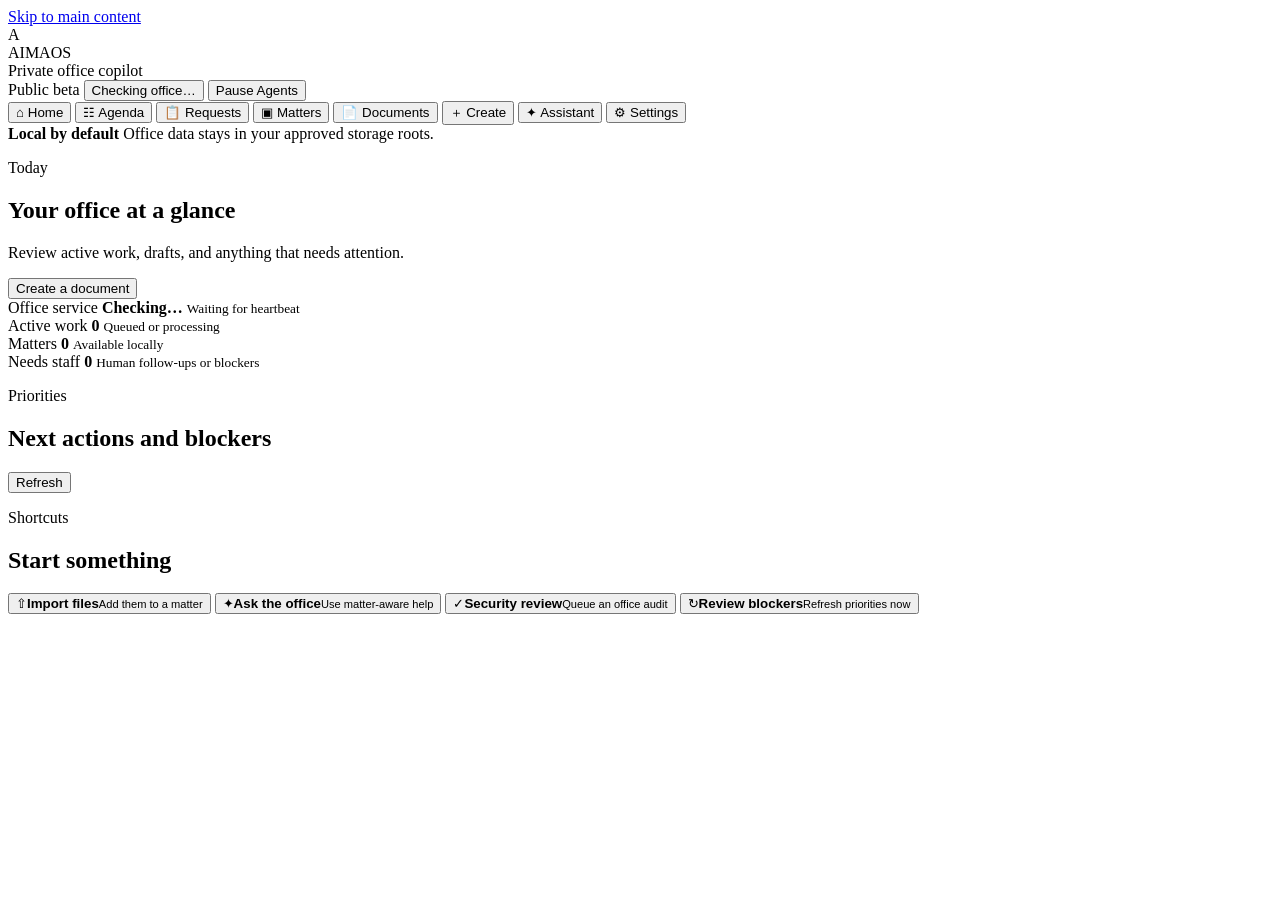
==== commit ad62d6ec: "Merge 5aae1a082a66673b24033c7ddd03bcab4acd1d0b into 0d8c58c2bee5addc72a13c5c95839635d809b5b0" ====
--- a/ui/aimaos_ui.html
+++ b/ui/aimaos_ui.html
@@ -21,7 +21,6 @@
     </div>
     <div class="topbar-actions">
       <span id="beta-version" class="version-pill">Public beta</span>
-      <span id="user-profile-pill" class="version-pill" style="background: var(--surface-overlay); color: var(--text-primary);" title="Logged in user profile">Office Administrator</span>
       <button id="health-button" class="health-pill" type="button" data-view-target="home">
         <span id="health-dot" class="status-dot neutral" aria-hidden="true"></span>
         <span id="health-label">Checking office…</span>
@@ -41,18 +40,15 @@
       <button class="nav-button" type="button" data-view-target="agenda" aria-controls="view-agenda">
         <span aria-hidden="true">☷</span> Agenda
       </button>
-      <button class="nav-button" type="button" data-view-target="doc-studio" aria-controls="view-doc-studio">
-        <span aria-hidden="true">✍</span> Document Studio
-      </button>
       <button class="nav-button" type="button" data-view-target="requests" aria-controls="view-requests">
         <span aria-hidden="true">📋</span> Requests
       </button>
-      <button class="nav-button" type="button" data-view-target="documents" aria-controls="view-documents">
-        <span aria-hidden="true">📄</span> Case Files
-      </button>
       <button class="nav-button" type="button" data-view-target="matters" aria-controls="view-matters">
         <span aria-hidden="true">▣</span> Matters
       </button>
+      <button class="nav-button" type="button" data-view-target="documents" aria-controls="view-documents">
+        <span aria-hidden="true">📄</span> Documents
+      </button>
       <button class="nav-button" type="button" data-view-target="create" aria-controls="view-create">
         <span aria-hidden="true">＋</span> Create
       </button>
@@ -61,9 +57,6 @@
       </button>
       <button class="nav-button" type="button" data-view-target="settings" aria-controls="view-settings">
         <span aria-hidden="true">⚙</span> Settings
-      </button>
-      <button class="nav-button" type="button" id="nav-btn-users" data-view-target="users" aria-controls="view-users">
-        <span aria-hidden="true">👥</span> Users & Permissions
       </button>
       <div class="privacy-note">
         <strong>Local by default</strong>
@@ -76,7 +69,7 @@
       <section id="setup-banner" class="setup-banner" role="alert" hidden>
         <div>
           <strong>Finish local setup before starting office work</strong>
-          <p>In a terminal opened in this folder, run <code>.venv/bin/python3 setup.py</code>, then restart AIMAOS.</p>
+          <p>In a terminal opened in this folder, run <code>setup.cmd</code> on Windows or <code>./setup.sh</code> on Linux, then restart AIMAOS.</p>
         </div>
         <button class="secondary-button" type="button" data-view-target="settings">Review settings</button>
       </section>
@@ -416,158 +409,7 @@
           </form>
         </div>
       </section>
-
-      <section id="view-doc-studio" class="view" aria-labelledby="doc-studio-title">
-        <div class="page-heading">
-          <div>
-            <p class="eyebrow">Authoring & Editing Workstation</p>
-            <h1 id="doc-studio-title">Document Studio</h1>
-            <p>Work directly with Alix to author documents, complete templates, and refine drafts.</p>
-          </div>
-          <div class="header-actions">
-            <select id="studio-template-select" class="select-input">
-              <option value="">Choose a starter template…</option>
-            </select>
-          </div>
-        </div>
-        <div class="studio-layout">
-          <div class="studio-editor-card panel">
-            <label>Document title
-              <input id="studio-doc-title" placeholder="e.g. Master Services Agreement Draft" required>
-            </label>
-            <label>Document content
-              <textarea id="studio-doc-content" rows="18" placeholder="Type document text or load a template..."></textarea>
-            </label>
-            <div class="studio-actions">
-              <button id="studio-save-button" class="primary-button" type="button">Save Draft Document</button>
-            </div>
-          </div>
-          <aside class="studio-alix-sidecar panel">
-            <div class="sidecar-header">
-              <span class="status-dot online"></span>
-              <h3>Alix (Document Specialist)</h3>
-            </div>
-            <div id="studio-alix-messages" class="studio-chat-log">
-              <p class="form-help">Alix is ready to assist with drafting, template variables, or review notes.</p>
-            </div>
-            <form id="studio-alix-form" class="studio-chat-form">
-              <textarea id="studio-alix-input" rows="3" placeholder="Ask Alix to refine section, fill variables, or expand text..." required></textarea>
-              <button class="primary-button full-width" type="submit">Send to Alix</button>
-            </form>
-          </aside>
-        </div>
-      <section id="view-users" class="view" aria-labelledby="users-title">
-        <div class="page-heading">
-          <div>
-            <p class="eyebrow">Administration</p>
-            <h1 id="users-title">Users & Permissions</h1>
-            <p>Manage office team members, roles, permissions, and password resets.</p>
-          </div>
-        </div>
-
-        <div class="form-grid two-columns">
-          <section class="panel">
-            <div class="section-row">
-              <h3>Office Roster</h3>
-              <button id="users-refresh-button" class="secondary-button" type="button">Refresh Roster</button>
-            </div>
-            <div class="table-container">
-              <table class="data-table">
-                <thead>
-                  <tr>
-                    <th>Full Name</th>
-                    <th>Email</th>
-                    <th>Role</th>
-                    <th>Last Login</th>
-                    <th>Action</th>
-                  </tr>
-                </thead>
-                <tbody id="users-table-body">
-                  <tr><td colspan="5" class="empty-cell">Loading user directory...</td></tr>
-                </tbody>
-              </table>
-            </div>
-          </section>
-
-          <aside class="panel">
-            <h3>Add Team Member</h3>
-            <form id="create-user-form">
-              <label>Full Name
-                <input id="user-create-fullname" type="text" placeholder="e.g. Attorney Alex Rivers" required autocomplete="off">
-              </label>
-              <label>Workplace Email
-                <input id="user-create-email" type="email" placeholder="alex@riverslaw.com" required autocomplete="off">
-              </label>
-              <label>Username
-                <input id="user-create-username" type="text" placeholder="arivers" required autocomplete="off">
-              </label>
-              <label>Role Assignment
-                <select id="user-create-role">
-                  <option value="staff" selected>Staff (Standard Workstation)</option>
-                  <option value="admin">Admin (Full Control & User Management)</option>
-                  <option value="reviewer">Reviewer (Read & Notes Only)</option>
-                </select>
-              </label>
-              <label>Initial Password
-                <input id="user-create-password" type="password" placeholder="••••••••" required autocomplete="off">
-              </label>
-              <button class="primary-button full-width" type="submit">Create Account</button>
-            </form>
-          </aside>
-        </div>
-      </section>
     </main>
-
-    <aside id="persistent-agent-dock" class="agent-dock" aria-label="Persistent Agent Action Dock">
-      <header class="dock-header">
-        <div class="dock-title-block">
-          <span class="status-dot online"></span>
-          <strong>Agent Office Dock</strong>
-        </div>
-        <button id="dock-toggle-btn" class="icon-button mini" type="button" title="Toggle Dock Expand/Collapse" aria-expanded="true">⇥</button>
-      </header>
-      <div id="dock-body-container" class="dock-body">
-        <nav class="dock-tabs">
-          <button id="dock-tab-task" class="dock-tab-btn active" type="button">Post Task</button>
-          <button id="dock-tab-finn" class="dock-tab-btn" type="button">Finn (Comms)</button>
-        </nav>
-        <div id="dock-panel-task" class="dock-panel">
-          <form id="dock-task-form" class="dock-form">
-            <label>Task description
-              <textarea id="dock-task-desc" rows="3" placeholder="What should the office do?" required></textarea>
-            </label>
-            <div class="form-grid two-columns">
-              <label>Assigned agent
-                <select id="dock-task-agent">
-                  <option value="Alix">Alix (Operations)</option>
-                  <option value="Finn">Finn (Comms)</option>
-                  <option value="Kai">Kai (Records)</option>
-                  <option value="Marley">Marley (Case Spec)</option>
-                  <option value="Zoe">Zoe (Quality)</option>
-                </select>
-              </label>
-              <label>Priority
-                <select id="dock-task-priority">
-                  <option value="HIGH">High</option>
-                  <option value="NORMAL" selected>Normal</option>
-                  <option value="ROUTINE">Routine</option>
-                </select>
-              </label>
-            </div>
-            <button class="primary-button full-width" type="submit">Post Task to Office</button>
-          </form>
-        </div>
-        <div id="dock-panel-finn" class="dock-panel" hidden>
-          <div id="dock-finn-messages" class="dock-chat-history">
-            <p class="form-help">Finn is online. Ask about office status, client messages, or requests.</p>
-          </div>
-          <form id="dock-finn-form" class="dock-chat-form">
-            <input id="dock-finn-input" placeholder="Message Finn..." required autocomplete="off">
-            <button class="primary-button mini" type="submit">Send</button>
-          </form>
-        </div>
-      </div>
-    </aside>
   </div>
 
   <dialog id="document-review-dialog" class="document-review-dialog" aria-labelledby="document-review-title">
@@ -619,28 +461,10 @@
           </div>
           <div id="document-review-notes" class="review-notes-list"></div>
           <button id="document-review-submit" class="primary-button full-width" type="button">Send open notes to agent</button>
-          <p class="form-help">Edits update the file in-place. Automatic revision history is saved for 1-click rollback.</p>
-          <div class="section-row review-notes-heading" style="margin-top: 1.25rem;">
-            <h3>Revision History</h3>
-            <span id="document-review-revision-count" class="draft-pill">0 versions</span>
-          </div>
-          <div id="document-review-revisions" class="review-revisions-list"></div>
+          <p class="form-help">The original file is preserved. The agent is instructed to create a new reviewed draft.</p>
         </aside>
       </div>
     </div>
-  </dialog>
-
-  <dialog id="reset-password-dialog" aria-labelledby="reset-pw-title">
-    <form id="reset-password-form" method="dialog" class="dialog-card">
-      <h2 id="reset-pw-title">Reset User Password</h2>
-      <p id="reset-pw-user-label" class="form-help">Resetting password for team member.</p>
-      <input type="hidden" id="reset-pw-target-id">
-      <label>New Password<input id="reset-pw-new-password" type="password" placeholder="Minimum 4 characters" required autocomplete="off"></label>
-      <div class="form-actions" style="display: flex; gap: 0.5rem; justify-content: flex-end; margin-top: 1rem;">
-        <button id="reset-pw-cancel" class="secondary-button" type="button">Cancel</button>
-        <button class="primary-button" type="submit">Reset Password</button>
-      </div>
-    </form>
   </dialog>
 
   <dialog id="auth-dialog" aria-labelledby="auth-title">
